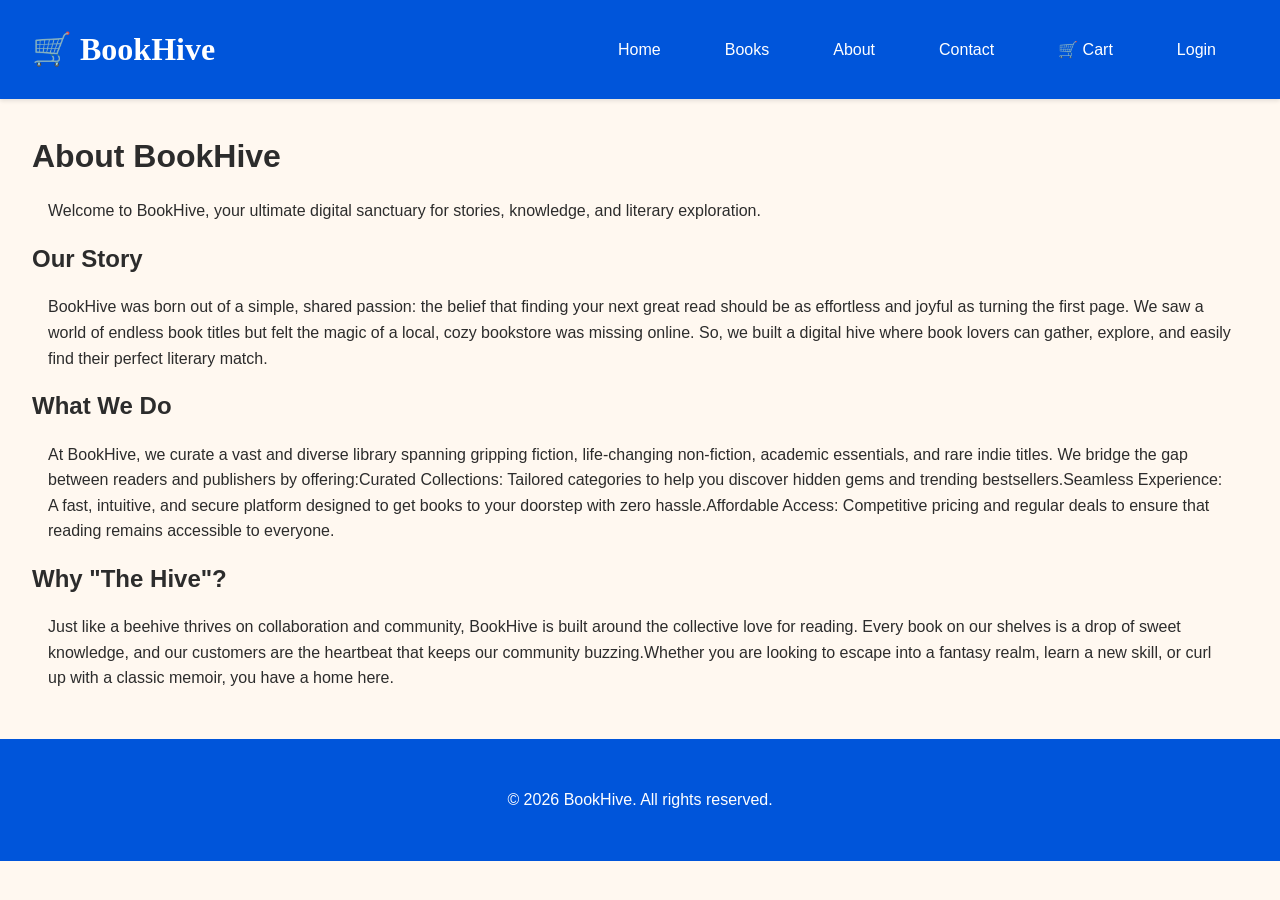
==== about.html @ c19116b2 "about added" ====
<!DOCTYPE html>
<html lang="en">

<head>
    <meta charset="UTF-8">
    <meta name="viewport" content="width=device-width, initial-scale=1.0">
    <title>About</title>
    <link rel="stylesheet" href="css/style.css">
    <link rel="stylesheet" href="css/responsive.css">
    <link rel="stylesheet" href="css/about.css">
</head>

<body>
    <header>
        <h1>🛒 BookHive</h1>
        <nav>
            <a href="index.html">Home</a>
            <a href="books.html">Books</a>
            <a href="about.html">About</a>
            <a href="contact.html">Contact</a>
            <a href="cart.html">🛒 Cart</a>
            <a href="login.html">Login</a>
        </nav>
    </header>

    <main>
        <section class="about-section">
            <h2>About BookHive</h2>
            <p>Welcome to BookHive, your ultimate digital sanctuary for stories, knowledge, and literary exploration.
            </p>
            <section class="content1">
                <h4>Our Story</h4>
                <p>BookHive was born out of a simple, shared passion: the belief that finding your next great read
                    should be as effortless and joyful as turning the first page. We saw a world of endless book titles
                    but felt the magic of a local, cozy bookstore was missing online. So, we built a digital hive where
                    book lovers can gather, explore, and easily find their perfect literary match.</p>
            </section>

            <section class="content2">
                <h4>What We Do</h4>
                <p>At BookHive, we curate a vast and diverse library spanning gripping fiction, life-changing
                    non-fiction, academic essentials, and rare indie titles. We bridge the gap between readers and
                    publishers by offering:Curated Collections: Tailored categories to help you discover hidden gems and
                    trending bestsellers.Seamless Experience: A fast, intuitive, and secure platform designed to get
                    books to your doorstep with zero hassle.Affordable Access: Competitive pricing and regular deals to
                    ensure that reading remains accessible to everyone.</p>
            </section>

            <section class="content3">
                <h4>Why "The Hive"?</h4>
                <p>Just like a beehive thrives on collaboration and community, BookHive is built around the collective
                    love for reading. Every book on our shelves is a drop of sweet knowledge, and our customers are the
                    heartbeat that keeps our community buzzing.Whether you are looking to escape into a fantasy realm,
                    learn a new skill, or curl up with a classic memoir, you have a home here.</p>
            </section>
        </section>
    </main>

    <footer>
        <p>&copy; 2026 BookHive. All rights reserved.</p>
    </footer>
</body>

</html>
---- css/style.css ----
* {
    margin: 0;
    padding: 0;
    box-sizing: border-box;
}

html {
    font-size: 16px;
}

body {
    font-family: 'Inter', Arial, sans-serif;
    color: #2c2c2c;
    background-color: #fff8f0;
    line-height: 1.6;
}

header {
    background-color: var(--primary);
    padding: var(--space-md) var(--space-lg);
    color: var(--white);
    box-shadow: var(--shadow-sm);
    position: sticky;
    top: 0;
    z-index: 100;

    display: flex;
    justify-content: space-between;
    align-items: center;
    flex-wrap: wrap;
    gap: var(--space-md);
}

header h1 {
    font-family: 'playfair Display', georgia, serif;
    font-size: 2rem;
    display: flex;
    align-items: center;
    gap: 10px;
}

header h1 img {
    width: 50px;
    height: 50px;
}

nav {
    display: flex;
    gap: var(--space-sm);
    flex-wrap: wrap;
}

nav a {
    color: var(--white);
    text-decoration: none;
    padding: var(--space-xs) var(--space-sm);
    margin-right: var(--space-sm);
    border-radius: var(--border-radius);
    transition: background 0.3s, color 0.3s;
}

nav a:hover {
    background-color: var(--accent);
    color: var(--primary);
}

.btn {
    background-color: var(--accent);
    padding: var(--space-sm);
    border-radius: var(--border-radius);
}

/* hero Section */

.hero {
    background: linear-gradient(135deg, #1591DC 0%, #4A4466 100%);
    color: var(--white);
    text-align: center;
    padding: var(--space-xl);
    min-height: 400px;
    display: flex;
    flex-direction: column;
    justify-content: center;
    align-items: center;
}

.hero h2 {
    font-family: 'Playfair Display', Georgia, serif;
    font-size: 3rem;
    margin-bottom: var(--space-sm);
}

.hero p {
    font-size: 1.25rem;
    margin-bottom: var(--space-lg);
    opacity: 0.9;
}

.hero .btn {
    text-decoration: none;
    color: var(--primary);
    padding: var(--space-sm) var(--space-lg);
    border-radius: var(--border-radius);
    font-weight: bold;
    transition: transform 0.2s, box-shadow 0.2s;
}

.hero .btn:hover {
    transform: translateY(-2px);
    box-shadow: var(--shadow-sm);
}

/* Featured Book Section */
.featured {
    padding: var(--space-xl) var(--space-md);
    max-width: var(--max-width);
    margin: 0 auto;
}

.books_container {
    display: flex;
    flex-wrap: wrap;
    gap: var(--space-lg);
    justify-content: center;
    margin-top: var(--shadow-lg);
}

.featured h2 {
    font-family: 'Playfair Display', Georgia, serif;
    font-size: 2.5rem;
    color: var(--primary);
    text-align: center;
    margin-bottom: var(--space-lg);
}

.book-card {
    background: var(--white);
    border-radius: var(--border-radius);
    padding: var(--space-md);
    box-shadow: var(--shadow-sm);
    text-align: center;
    transition: transform 0.3s, box-shadow 0.3s;

    flex: 1 1 250px;
    max-width: 280px;
}

.book-card:hover {
    transform: translateY(-5px);
    box-shadow: var(--shadow-md);
}

.book-card img {
    width: 100%;
    height: 250px;
    object-fit: cover;
    border-radius: 4px;
    margin-bottom: var(--space-sm);
}

.book-card h3 {
    font-family: 'Playfair Display', Georgia, serif;
    color: var(--primary);
    margin-bottom: var(--space-xs);
}

.book-card .author {
    color: var(--text-muted);
    margin-bottom: var(--space-sm);
}

.book-card .price {
    font-size: 1.5rem;
    font-weight: bold;
    color: var(--text-dark);
    margin-bottom: var(--space-sm);
}

.book-card button {
    background-color: var(--primary);
    color: var(--white);
    border: none;
    padding: var(--space-sm) var(--space-lg);
    border-radius: var(--border-radius);
    cursor: pointer;
    width: 100%;
    transition: background-color 0.3s;
}

.book-card button:hover {
    background-color: #06202B;
}

/* Categories */

.categories {
    background-color: var(--light-gray);
    padding: var(--space-xl) var(--space-md);
}

.categories h2 {
    font-family: 'Playfair Display', Georgia, serif;
    font-size: 2.5rem;
    color: var(--primary);
    text-align: center;
    margin-bottom: var(--space-lg);
    max-width: var(--max-width);
    margin-left: auto;
    margin-right: auto;
}

.catgory-list-container {
    display: flex;
    flex-wrap: wrap;
    justify-content: center;
    gap: var(--space-md);
    max-width: var(--max-width);
    margin: 0 auto;
}

.category {
    background: var(--white);
    padding: var(--space-lg);
    border-radius: var(--border-radius);
    text-align: center;
    box-shadow: var(--shadow-sm);
    flex: 1 1 200px;
    max-width: 240px;
    cursor: pointer;
    transition: all 0.3s;
}

.category:hover {
    background-color: var(--accent);
    color: var(--primary);
    transform: scale(1.05);
}

.category {
    font-family: 'Playfair Display', Georgia, serif;
    margin-bottom: var(--space-sm);
}

/* Footer */
footer {
    background-color: var(--primary);
    color: var(--white);
    padding: var(--space-xl) var(--space-md);
    margin-top: var(--space-xl);
}

.footer-content {
    display: flex;
    flex-wrap: wrap;
    gap: var(--space-lg);
    max-width: var(--max-width);
    margin: 0 auto;
}

.footer-column {
    flex: 1 1 250px;
}

.footer-column h4 {
    font-family: 'Playfair Display', Georgia, serif;
    color: var(--accent);
}

.footer-column ul {
    list-style: none;
}

.footer-column li {
    margin-bottom: var(--space-xs);
}

.footer-column a {
    color: var(--white);
    text-decoration: none;
    transition: color 0.3s;
}

.footer-column a:hover {
    color: var(--accent);
}

.footer-bottom {
    text-align: center;
    padding-top: var(--space-lg);
    margin-top: var(--space-lg);
    border-top: 1px solid rgba(255, 255, 255, 0.2);
}

:root {
    /* Colors */
    --primary: #0055DA;
    --secondary: #4BB8FA;
    --accent: #8CC0EB;
    --bg: #FFF8F0;
    --text-dark: #2C2C2C;
    --text-muted: #6B6B6B;
    --success: #2E7D32;
    --error: #C62828;
    --white: #FFFFFF;
    --light-gray: #F5F5F5;

    /* Spacing */
    --space-xs: 0.5rem;
    /* 8px */
    --space-sm: 1rem;
    /* 16px */
    --space-md: 1.5rem;
    /* 24px */
    --space-lg: 2rem;
    /* 32px */
    --space-xl: 3rem;
    /* 48px */

    /* Other */
    --border-radius: 8px;
    --max-width: 1200px;
    --shadow-sm: 0 2px 4px rgba(0, 0, 0, 0.1);
    --shadow-md: 0 4px 12px rgba(0, 0, 0, 0.15);
}

/* Animations  */

@keyframes fadeIn {
    from {
        opacity: 0;
        transform: translateY(20px);
    }
    to {
        opacity: 1;
        transform: translateY(0);
    }
}

.hero h2,
.hero p,
.hero .btn {
    animation: fadeIn 0.8s ease-out forwards;
}

@keyframes pulse {
    0%, 100% {transform: scale(1);}
    50% {transform: scale(1.05);}
}

.sale-tag {
    background: var(--error);
    color: var(--white);
    padding: 4px 8px;
    border-radius: 4px;
    font-size: 0.8rem;
    display: inline-block;
    animation: pluse 2s infinite;
}

@keyframes spin {
    from {transform: rotate(0deg);}
    to {transform: rotate(360deg);}
}

.spinner {
    width: 40px;
    height: 40px;
    border: 4px solid #f3f3f3;
    border-top-color: var(--primary);
    border-radius: 50%;
    animation: spin 1s linear infinite;
    margin: var(--space-lg) auto;
}
---- css/responsive.css ----
@media (max-width: 768px) {

    header {
        flex-direction: column;
        text-align: center;
        gap: var(--space-sm);
    }

    header h1 {
        font-size: 1.5rem;
    }

    nav {
        justify-content: center;
        gap: var(--space-xs);
    }
    
    nav a {
        font-size: 0.9rem;
        padding: 4px 8px;
    }

    .hero {
        padding: var(--space-lg) var(--space-md);
        min-height: 300px;
    }

    .hero h2 {
        font-size: 2rem;
    }

    .hero p {
        font-size: 1rem;
    }

    .featured h2 {
        font-size: 2rem;
    }

    .filter-controls {
        flex-direction: column;
    }

    .cart-table thread {
        display: none;
    }

    .cart-table tbody tr {
        display: block;
        margin-bottom: var(--space-md);
        background: var(--white);
        padding: var(--space-md);
        border-radius: var(--border-radius);
    }

    .cart-table td { 
        display: block; 
        text-align: left; 
        padding: var(--space-xs) 0; 
    }
}

@media (max-width: 480px) {

    header h1 {
        font-size: 1.25rem;
    }

    .hero h2 {
        font-size: 1.5rem;
    }

    .book-card img {
        height: 180px;
    }

    .footer-content {
        flex-direction: column;
        text-align: center;
    }
}

@media (max-width: 1400px) {
    .hero h2 {
        font-size: 4rem;
    }

    .featured h2,
    .categories h2 {
        font-size: 3rem;
    }
}
---- css/about.css ----
.about-section {
    margin: var(--space-lg);
}

.about-section h2 {
    font-size: 2rem;
}

.about-section p {
    margin: var(--space-sm);
}

.content1 h4{
    font-size: 1.5rem;
}

.content2 h4{
    font-size: 1.5rem;
}

.content3 h4{
    font-size: 1.5rem;
}

footer  {
    text-align: center;
}
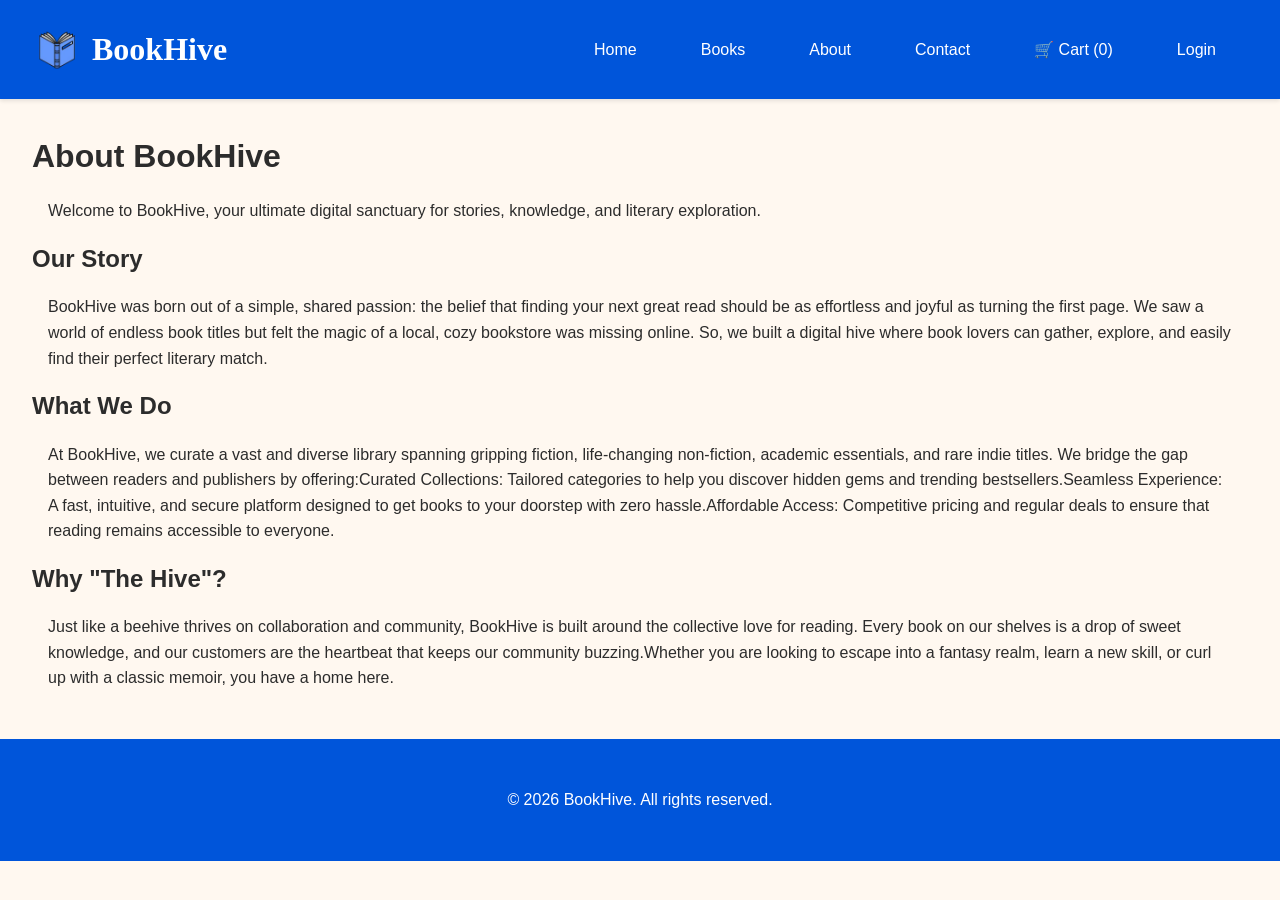
==== commit 58e51e60: "images added" ====
--- a/about.html
+++ b/about.html
@@ -5,6 +5,7 @@
     <meta charset="UTF-8">
     <meta name="viewport" content="width=device-width, initial-scale=1.0">
     <title>About</title>
+    <link rel="icon" href="images/favicon.png">
     <link rel="stylesheet" href="css/style.css">
     <link rel="stylesheet" href="css/responsive.css">
     <link rel="stylesheet" href="css/about.css">
@@ -12,13 +13,13 @@
 
 <body>
     <header>
-        <h1>🛒 BookHive</h1>
+        <h1><img src="images/favicon.png" alt="icon not found" id="icon_img"> BookHive</h1>
         <nav>
             <a href="index.html">Home</a>
             <a href="books.html">Books</a>
             <a href="about.html">About</a>
             <a href="contact.html">Contact</a>
-            <a href="cart.html">🛒 Cart</a>
+            <a href="cart.html">🛒 Cart (<span id="cart-count">0</span>)</a>
             <a href="login.html">Login</a>
         </nav>
     </header>
